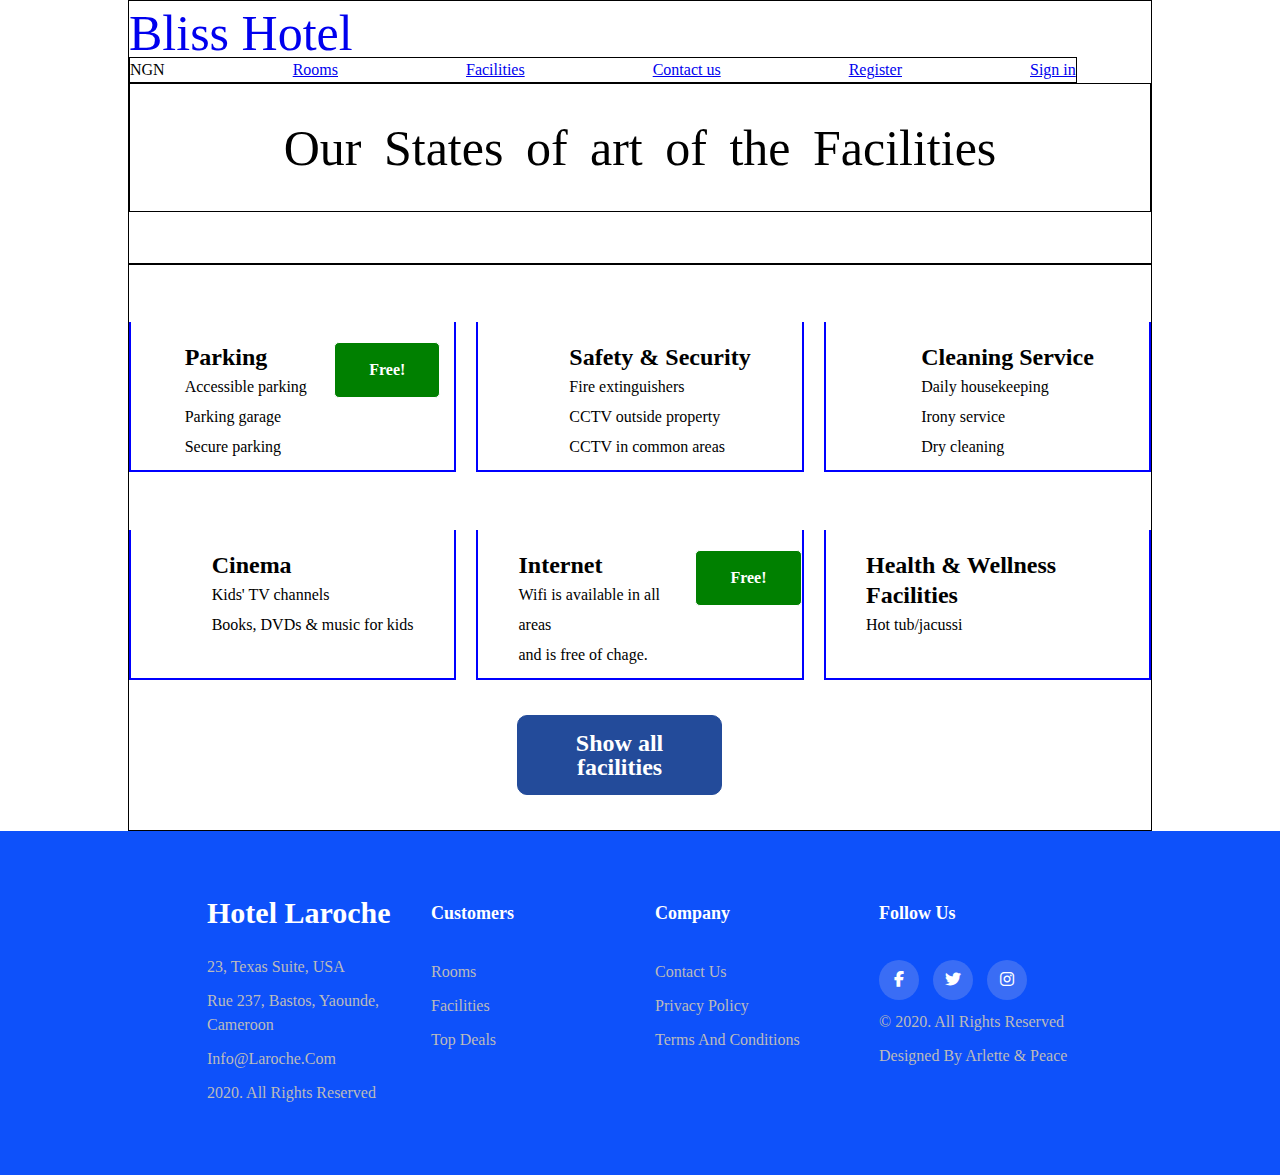
==== Facilities.html @ ff0a0255 "corrected typo on footer" ====
<!DOCTYPE html>
<html lang="en">

<head>
    <meta charset="UTF-8">
    <meta http-equiv="X-UA-Compatible" content="IE=edge">
    <meta name="viewport" content="width=device-width, initial-scale=1.0">
    <link rel="stylesheet" href="./assets.css/main.css">
    <link rel="stylesheet" type="text/css"
        href="https://cdnjs.cloudflare.com/ajax/libs/font-awesome/6.4.0/css/all.min.css">
    <link rel="stylesheet"
        href="https://fonts.googleapis.com/css2?family=Montserrat:wght@100&family=Poppins:ital,wght@0,300;0,400;0,500;0,700;1,600&display=swap">
    <link rel="stylesheet" href="https://cdnjs.cloudflare.com/ajax/libs/animate.css/4.1.1/animate.min.css" />

    <title>Facilities</title>
</head>

<body>
    <!-- <div class="header">
        <div class="navbar ">
            <div class="logo">
                <a href="#">Bliss Hotel</a>
            </div>
            <ul>
                <li><a href="Bliss Hotel">Bliss Hotel</a></li>
                <li><a href="NGN"> <img class="img-cmr" src="./assets.css/images/Bliss_Hotel/cmr.png"
                            alt="nigeria flag">CMR</a></li>
                <li><a href="Rooms.html">Rooms</a></li>
                <li><a href="Facilities.html">Facilities</a></li>
                <li><a href="Contact_us.html">Contact Us</a></li>
                <li><a href="Register.html">Register</a></li>
                <li><a href="Sign_In.htnl">Sign In</a></li>
            </ul>

        </div>

    </div> -->
    <div class="pic">
        <section class="laroche">
            <div class="logosection">
                <a href="landingpage.html"><h1>Bliss Hotel</h1></a>
                
                <div class="nav">  <!-- nav div...............................-->
                <ul>
                 <li>NGN</li>
                 <a href="rooms.html"><li>Rooms</li></a>
                 <a href="facilities.html"><li>Facilities</li></a>
                 <a href="contact.html"><li>Contact us</li></a>
                 <a href="Register.html"><li>Register</li></a>
                 <a href="Sign-in.html"><li>Sign in</li></a>
                </ul> 
             </div>
            <div class="logoform">
            <h3 class="logotext">Our States of art of the Facilities</h3>
            <!-- <form action="#">
                <input type="date" id="check" placeholder="Check in - Check out">
                <input class="join" type="" id="guests" placeholder="1 adult - 0 children -1 room">
                <button type="button" class="btnlogo"> Book now</button> 
            </form> -->
        </div>
        </section>
    </div>
    <!-- rooms -->
    <section class="laroche">
        <div class="main">
            <div class="fac-container">
                <div class="image">
                    <img src="./assets.css/images/facilities/parking.png" alt="">
                </div>
                <div class="text1">
                    <div class="text-fac">
                        <p>Parking</p>
                        <ul>
                            <li class="tick">Accessible parking</li>
                            <li class="tick">Parking garage</li>
                            <li class="tick">Secure parking</li>
                        </ul>
                    </div>
                    <div>
                        <a href="" class="fac-btn animate__animated animate__zoomIn animate__infinite">Free!</a>
                    </div>
                </div>
            </div>

            <div class="fac-container">
                <div class="image">
                    <img src="./assets.css/images/facilities/security & service .png" alt="">
                </div>
                <div class="text1">
                    <div class="text-fac">
                        <p>Safety & Security</p>
                        <ul>
                            <li class="tick">Fire extinguishers</li>
                            <li class="tick">CCTV outside property</li>
                            <li class="tick">CCTV in common areas</li>
                        </ul>
                    </div>
                </div>
            </div>

            <div class="fac-container">
                <div class="image">
                    <img src="./assets.css/images/facilities/cleaning Services.png" alt="">
                </div>
                <div class="text1">
                    <div class="text-fac">
                        <p>Cleaning Service</p>
                        <ul>
                            <li class="tick">Daily housekeeping</li>
                            <li class="tick">Irony service</li>
                            <li class="tick">Dry cleaning</li>
                        </ul>
                    </div>
                </div>

            </div>
        </div>



        <div class="main">
            <div class="fac-container">
                <div class="image">
                    <img src="./assets.css/images/facilities/cinema.png" alt="">
                </div>
                <div class="text1">
                    <div class="text-fac">
                        <p> Cinema</p>
                        <ul>
                            <li class="tick">Kids' TV channels</li>
                            <li class="tick">Books, DVDs & music for kids</li>
                        </ul>
                    </div>
                </div>

            </div>

            <div class="fac-container">
                <div class="image">
                    <img src="./assets.css/images/facilities/internet.png" alt="">
                </div>
                <div class="text1">
                    <div class="text-fac">
                        <p>Internet</p>
                        <ul>
                            <li class="tick">Wifi is available in all areas <br> and is free of chage.</li>
                        </ul>
                    </div>
                    <div>

                        <a href="" class="fac-btn animate__animated animate__zoomIn animate__infinite">Free!</a>
                    </div>


                </div>
            </div>

            <div class="fac-container">
                <div class="image">
                    <img src="./assets.css/images/facilities/heath & Wellnes Facilities.png" alt="">
                </div>
                <div class="text1">
                    <div class="text-fac">
                        <p>Health & Wellness Facilities</p>
                        <ul>
                            <li class="tick">Hot tub/jacussi</li>
                        </ul>
                    </div>
                </div>
            </div>
        </div>
        <div class="btn">
        <a href=""class="btn1"> Show all facilities</a>
        </div>
    </section>


    
    <!-- footer -->
    <footer class="footer">
        <div class="container">
            <div class="row">
                <div class="footer-row">
                    <h3>Hotel Laroche</h3>
                    <ul>
                        <li><a href="#">23, Texas Suite, USA</a></li>
                        <li><a href="#">Rue 237, Bastos, Yaounde, Cameroon</a></li>
                        <li><a href="#">info@laroche.com</a></li>
                        <li><a href="#">2020. All Rights Reserved</a></li>
                    </ul>
                </div>
                <div class="footer-row">
                    <h4>Customers</h4>
                    <ul>
                        <li><a href="#">Rooms</a></li>
                        <li><a href="#">Facilities</a></li>
                        <li><a href="#">Top Deals</a></li>
                    </ul>
                </div>
                <div class="footer-row">
                    <h4>Company</h4>
                    <ul>
                        <li><a href="#">Contact us</a></li>
                        <li><a href="#"> Privacy Policy</a></li>
                        <li><a href="#">Terms and Conditions</a></li>
                    </ul>
                </div>
                <div class="footer-row">
                    <h4>Follow us</h4>
                    <div class="social-links">
                        <a href="#"><i class="fa-brands fa-facebook-f"></i></a>
                        <a href="#"><i class="fa-brands fa-twitter"></i></a>
                        <a href="#"><i class="fa-brands fa-instagram"></i></a>
                    </div>
                    <ul>
                        <li><a href="#">&copy; 2020. All Rights Reserved</a></li>
                        <li><a href="#">Designed by Arlette & Peace</a></li>
                    </ul>
                </div>
            </div>
        </div>

    </footer>
</body>

</html>
---- assets.css/main.css ----
/* http://meyerweb.com/eric/tools/css/reset/ 
   v2.0 | 20110126
   License: none (public domain)
*/

html,
body,
div,
span,
applet,
object,
iframe,
h1,
h2,
h3,
h4,
h5,
h6,
p,
blockquote,
pre,
a,
abbr,
acronym,
address,
big,
cite,
code,
del,
dfn,
em,
img,
ins,
kbd,
q,
s,
samp,
small,
strike,
strong,
sub,
sup,
tt,
var,
b,
u,
i,
center,
dl,
dt,
dd,
ol,
ul,
li,
fieldset,
form,
label,
legend,
table,
caption,
tbody,
tfoot,
thead,
tr,
th,
td,
article,
aside,
canvas,
details,
embed,
figure,
figcaption,
footer,
header,
hgroup,
menu,
nav,
output,
ruby,
section,
summary,
time,
mark,
audio,
video {
    margin: 0;
    padding: 0;
    border: 0;
    font-size: 100%;
    font: inherit;
    vertical-align: baseline;
}

/* HTML5 display-role reset for older browsers */
article,
aside,
details,
figcaption,
figure,
footer,
header,
hgroup,
menu,
nav,
section {
    display: block;
}

body {
    line-height: 1;
}

ol,
ul {
    list-style: none;
}

blockquote,
q {
    quotes: none;
}

blockquote:before,
blockquote:after,
q:before,
q:after {
    content: '';
    content: none;
}

table {
    border-collapse: collapse;
    border-spacing: 0;
}

/*
=====================
Rooms
===================== 
 */

 
*:before,
*:after {
    -webkit-box-sizing: border-box;
    -moz-box-sizing: border-box;
    box-sizing: border-box;
}
.log-container {
    width: 70%;
    margin: 0 auto;
    border: 1px solid black;
  }
  
 
  
  .pic {
    background-image: url(./images/Bliss_Hotel/isai-ramos-A6WQ57dzHgU-unsplash\ 1\ \(1\).png);
    background-repeat: no-repeat;
    background-size: 100%;
    /* color: #06348C; */
  }
  
  .logosection {
    display: flex;
    margin-bottom: 5%;
    justify-content: space-between;
    align-items: center;
    flex-wrap: wrap;
    padding-top: 2%;
  }
  .logosection h1, .logosection .logotextcontact {
    font-size: 50px;
    position: relative;
    display: inline-block;
  }
  .logosection h1:after, .logosection .logotextcontact:after {
    content: " ";
    width: 90%;
    height: 2px;
    display: block;
    margin-left: 1%;
  }
  .logosection ul {
    display: flex;
    gap: 8rem;
    border: 1px solid black;
  }
  
  .logoform {
    width: 100%;
    display: flex;
    flex-direction: column;
    align-items: center;
    border: 1px solid black;
    padding-top: 5%;
  }
  .logoform .logotext {
    font-size: 50px;
    text-align: center;
    margin-bottom: 5%;
    word-spacing: 10px;
  }
  .logoform form {
    display: flex;
    flex-wrap: nowrap;
    width: 70%;
    /* border: 1px solid black; */
    margin-bottom: 10%;
  }
  .logoform form input {
    display: inline-block;
    padding: 1%;
    width: 50%;
    border: 3px solid #F2B30F;
  }
  .logoform form .join {
    border-left: none;
  }
  .logoform form .hero-btn {
    border-radius: 0 10px 10px 0;
    font-size: 15px;
    font-weight: 700;
    width: 20%;
  }
/* * { 
    margin: 0;
    padding: 0;
    box-sizing: border-box;
}

.header {
    width: 100%;
    height: 100vh;
    background-image: url(images/Bliss_Hotel/isai-ramos-A6WQ57dzHgU-unsplash\ 1\ \(1\).png);
    background-position: center;
    background-size: cover;
    position: relative;
}
.img-cmr
{
    width: 20px;
    height: 20px;
}

.navbar {
    width: 85%;
    margin: auto;
    padding: 35px 0;
    display: flex;
    align-items: center;
    justify-content: space-between;
}

.navbar .logo a {
    font-size: 30px;
    text-decoration: none;
    font-weight: 700;
}

/*.navbar ul li {
    list-style: none;
    display: inline-block;
    margin: 0 20px;
    position: relative;
} */

/* .navbar ul li a {
    text-decoration: none;
    color: #fff;
    font-size: 24px;
} */
/* .navbar ul li::after{ 
    content: '';
    height: 3px;
    widows: o;
    background: #009688;
    position: absolute;
    left: 0;
    bottom: -10px;
    transition: 0.5s;
} */
/*.navbar ul li:hover::after{
    width: 100%;
 } */

/*========================================
Rooms
========================================== 
 */
 .container {
    width: 70%;
    margin: 0 auto;
    /* border: 1px solid black; */
  }
  
  /* .btn {  
    display: inline-block;
    border: 1px solid #234B9A;
    border-radius: 10px;
    padding: 15px;
    width: 30%;
    text-align: center;
    background-color: #234B9A;
    color: #fff;
    text-decoration: none;
    margin: auto;
  /* } */
  
 .laroche-room{
    width: 70%;
    margin: 0 auto;
    border: 1px solid black;
    /* padding-bottom: 30px; */
 }
.col-1-2{
    width: 34%;
    display: flex;
    justify-content: space-between;
}
/* rooms style */
.roomsect{
    margin-bottom: 2px;
}
.room{
    display: flex;
    justify-content:space-between;
    padding: 30px 0 30px 5px;
    /* margin: 30px 0 30px 0; */
}

.image-room{
    width: 100%;
}
/*=======
========= details */
.details .detailhead{
display: flex;
justify-content: space-between;
padding-top: 20px;
}
.room-text{
    padding-top: 60px;
}
.details .detail-foot{
    display: flex;
justify-content: space-between;
padding-top: 80px;
}
.detailhead h3{
    font-weight: 700;
    font-size: 24px;
    color: #06348C;
    padding-top: 20px;
}
.detail-foot p{
    font-weight: 700;
}
.details{
    border: 2px solid #F2B30F;
    width: 50%;
    padding-left: 40px;
    border-left: 0;
    margin-left: 26.5%; 
}
.rating{
    padding-top: 20px;
}
/* =============
subscribe========= */
.subscribe {
    display: flex;
    flex-direction: column;
    align-items: center;
    padding-bottom: 2%;
  }
  .subscribe h3 {
    margin-top: 4%;
    margin-bottom: 2%;
    color: #06348C;
    font-size: 24px;
  }
  .subscribe form {
    display: flex;
    /* border: 1px solid black; */
    width: 50%;
    text-align: center;
  }
  .subscribe form .input {
    width: 80%;
    border-right: none;
    border: 1.5px solid #F2B30F;
    border-radius: 10px 0 0 10px;
    padding-left: 3%;
  }
  .subscribe .hero-btn{
    font-weight: 700;
  }

  




/*.text-box {
    width: 90%;
    color: blue;
    position: absolute;
    text-align: center;
    bottom: 85%;
    left: 5;
}

.text-box h1 {
    font-size: 30px;
    text-align: center;
}

.text-box box {
    position: absolute;
    top: 20;
    text-align: center;
}
/* style for image */
/*.room-style {
    min-height: 100%;
    width: 100%;
    display: inline-block;
    display: flex;
    text-align: justify;
    margin-top: 40px;
    margin-bottom: 40px;
}

.room-style h1 {
    text-decoration: solid red;
    font-size: 400;
    font-size: 24px;

}
.call{
    display: flex;
    justify-content: space-between;
}

.div-text span{
    display: inline-block;
    width: 80px;
    height: 100px;
    /* padding: 22px; */

/*.img-room {
    height: 50%;
    width: 50%;
    position: relative;
    /* left: 24; */


/*.div-text {
    text-align: justify;
    position: relative;
    left: 10;


}

.div-text p {
    position: relative;
    left: 2;
}

.hero-btn {
    display: inline-block;
    text-decoration: none;
    color: #fff;
    border-radius: 5px;
    padding: 12px 34px;
    font-size: 13px;
}

.hero-btn1 {
    display: block;
    text-decoration: none;
    color: #fff;
    border-radius: 5px;
    padding: 12px 34px;
    font-size: 13px;
    text-align: center;
}

.hero-btn {
    border: 1px solid #fff;
    transition: 1s;
    background-color: blue;
}

.text {
    text-align: center;
}

.text p {
    color: blue;
    padding-bottom: 20px;
    font-size: 24px;
}*/

/*
===============================
Facilities
===============================
*/
*{
     margin: 0; 
     padding: 0; 
     box-sizing: border-box;
}
.laroche{
    width: 80%;
    margin: 0 auto;
    border: 1px solid black;
}
.main{
    display: flex;
    justify-content: space-between;
}
.fac-container{
    width: 32%;
    /* background-color: aqua; */
    margin: 40px;
    /* display: flex; */
    /* justify-content: space-between; */
    margin:40px 0 0 0;
}
.fac-container .image{
    width: 100%;
}
.image img{
    width: 100%; 
    /* display: block; */
    /* height: 400px; */
    
}
.text1{
    margin-top: -2%;
    display: flex;
    justify-content: space-around;
    border: 2px solid blue;
    border-top: none;
    padding-bottom: 10px;
    width: 100%;
    height: 150px;
    line-height: 30px;
    
}
.text-fac p{
    font-size: 24px;
    font-weight: 700;
    padding-left: 40px; 
    padding-top: 20px; 
}


.text1 ul li{
    list-style: none;
}
.tick{
    list-style-type: none;
    padding-left: 2.5em;
    background-image: url(./images/facilities/tick1.jpeg);
    background-size: 1em;
    background-repeat: no-repeat;
}
/* ==============
button
=================
 */
 .hero-btn {
    display: inline-block;
    text-decoration: none;
    color: #fff;
    border-radius: 5px;
    padding: 12px 34px;
    font-size: 13px;
    font-weight: 700;
}
.hero-btn {
    /* border: 1px solid #fff; */
    transition: 1s;
    background-color: #234B9A;
    font-weight: 700;
}
.fac-btn{
    border: 1px solid #fff;
    background-color: green;
    

}
.fac-btn{
    text-decoration: none;
    display: inline-block;
    border-radius: 10px;
    padding: 12px 34px;
    color: #fff;

}

.fac-btn{
margin-top: 20px;
margin-bottom: 20px;
color: #ffffff;
border: 1px solid #fff;
border-radius: 5px;
font-weight: 700;
width: 100%;
}

 .btn{ 
    height: 150px;
    width: 80%;
    /* border: 1px solid black; */
    margin: 0 auto;
    display: flex;
    align-items: center;
} 
.btn a{
    font-weight: 700;
    font-size: 24px;
}
.btn1{
display: inline-block;
margin-left: 35%;
border: 1px solid #234B9A;
border-radius: 10px;
padding: 15px;
width: 25%;
text-align: center;
background-color: #234B9A;
color:#fff;
text-decoration: none;
}


/*
=======================
footer
========================
 */
body {
    line-height: 24px;
}
*{
    margin: 0;
    padding: 0;
    box-sizing: border-box;
}
.container {
    max-width: 1300px;
    /* background-color: blue; */
    margin: auto;
}
footer {
    background-color: #0e51fa;
    padding: 70px 0;
}

.row {
    display: flex;
    flex-wrap: wrap; 
    justify-content: space-between;
    
}

ul {
    list-style: none;
}
.footer-row {
    width: 25%;
    padding: 0 15px;
    
}

.footer-row h4 {
    font-size: 18px;
    color: #ffffff;
    text-transform: capitalize;
    margin-bottom: 35px;
    font-weight: 700;
    position: relative;
}

.footer-row h3 {
    font-size: 18px;
    color: #ffffff;
    text-transform: capitalize;
    margin-bottom: 30px;
    font-size: 30px;
    font-weight: 700;
    position: relative;
}

.footer-row ul li:not(:last-child) {
    margin-bottom: 10px;
}

.footer-row ul li a {
    font-size: 16px;
    text-transform: capitalize;
    color: #ffffff;
    text-decoration: none;
    font-weight: 300;
    color: #bbbbbb;
    display: block;

}

.footer-row ul li a:hover {
    color: #ffffff;
    padding-left: 8px;
}

.footer-row .social-links a {
    display: inline-block;
    height: 40px;
    width: 40px;
    background-color: rgba(233, 227, 227, 0.2);
    margin: 0 10px 10px 0;
    text-align: center;
    line-height: 40px;
    border-radius: 50%;
    color: #ffffff;
}

.footer-row .social-links a:hover {
    color: #24262b;
    background-color: #ffffff;
}

/* responsive */

@media(max-width: 574px){
    .footer-row{
        width: 100%;
        margin-bottom: 30px;
    }
}
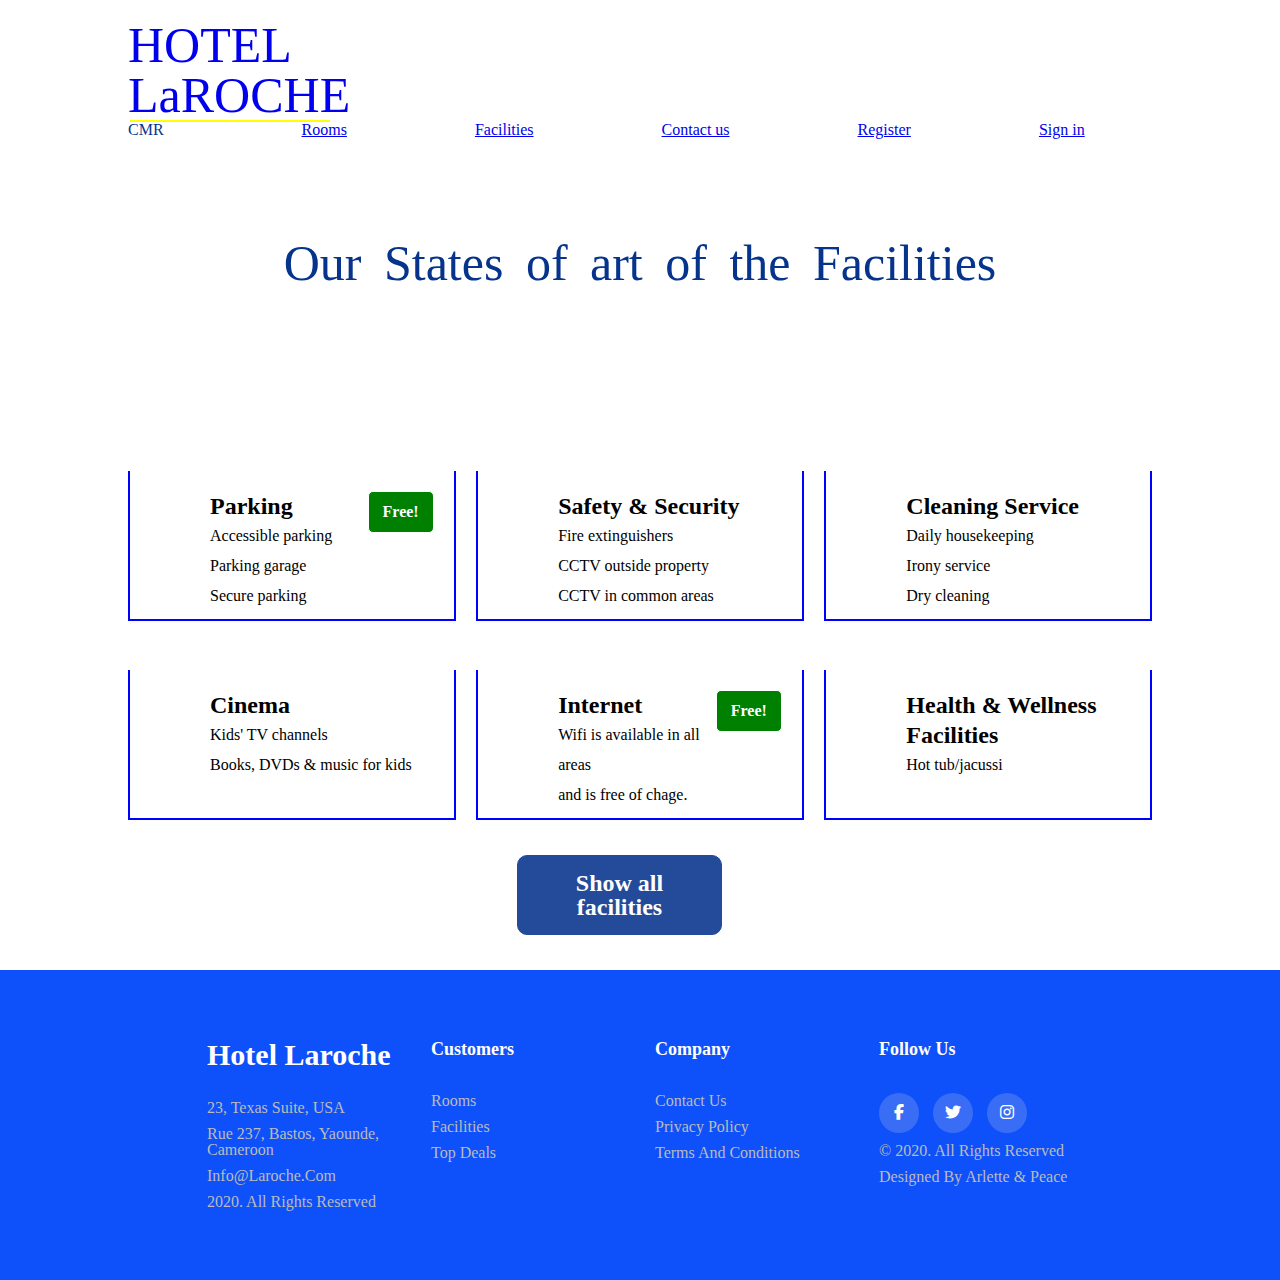
==== commit abce33dc: "changement made on rooms page" ====
--- a/Facilities.html
+++ b/Facilities.html
@@ -38,26 +38,38 @@
     <div class="pic">
         <section class="laroche">
             <div class="logosection">
-                <a href="landingpage.html"><h1>Bliss Hotel</h1></a>
-                
-                <div class="nav">  <!-- nav div...............................-->
-                <ul>
-                 <li>NGN</li>
-                 <a href="rooms.html"><li>Rooms</li></a>
-                 <a href="facilities.html"><li>Facilities</li></a>
-                 <a href="contact.html"><li>Contact us</li></a>
-                 <a href="Register.html"><li>Register</li></a>
-                 <a href="Sign-in.html"><li>Sign in</li></a>
-                </ul> 
-             </div>
-            <div class="logoform">
-            <h3 class="logotext">Our States of art of the Facilities</h3>
-            <!-- <form action="#">
+                <a href="landingpage.html">
+                    <h1>HOTEL <br> LaROCHE</h1>
+                </a>
+
+                <div class="nav"> <!-- nav div...............................-->
+                    <ul>
+                        <li>CMR <img src="./assets.css/images/Bliss_Hotel/cmr.png" alt="" class="logoimg"></li>
+                        <a href="rooms.html">
+                            <li>Rooms</li>
+                        </a>
+                        <a href="facilities.html">
+                            <li>Facilities</li>
+                        </a>
+                        <a href="contact.html">
+                            <li>Contact us</li>
+                        </a>
+                        <a href="Register.html">
+                            <li>Register</li>
+                        </a>
+                        <a href="Sign-in.html">
+                            <li>Sign in</li>
+                        </a>
+                    </ul>
+                </div>
+                <div class="logoform">
+                    <h3 class="logotext">Our States of art of the Facilities</h3>
+                    <!-- <form action="#">
                 <input type="date" id="check" placeholder="Check in - Check out">
                 <input class="join" type="" id="guests" placeholder="1 adult - 0 children -1 room">
                 <button type="button" class="btnlogo"> Book now</button> 
             </form> -->
-        </div>
+                </div>
         </section>
     </div>
     <!-- rooms -->
@@ -76,12 +88,13 @@
                             <li class="tick">Secure parking</li>
                         </ul>
                     </div>
-                    <div>
-                        <a href="" class="fac-btn animate__animated animate__zoomIn animate__infinite">Free!</a>
-                    </div>
-                </div>
-            </div>
-
+                    <div class="fac">
+                        <a href=""
+                            class="fac-btn animate__animated animate__zoomIn animate__infinite	infinite">Free!</a>
+                    </div>
+                </div>
+            </div>
+ 
             <div class="fac-container">
                 <div class="image">
                     <img src="./assets.css/images/facilities/security & service .png" alt="">
@@ -146,9 +159,10 @@
                             <li class="tick">Wifi is available in all areas <br> and is free of chage.</li>
                         </ul>
                     </div>
-                    <div>
-
-                        <a href="" class="fac-btn animate__animated animate__zoomIn animate__infinite">Free!</a>
+                    <div class="fac">
+
+                        <a href="" class="fac-btn animate__animated animate__zoomIn animate__infinite	infinite
+                        ">Free!</a>
                     </div>
 
 
@@ -170,12 +184,12 @@
             </div>
         </div>
         <div class="btn">
-        <a href=""class="btn1"> Show all facilities</a>
+            <a href="" class="btn1"> Show all facilities</a>
         </div>
     </section>
 
 
-    
+
     <!-- footer -->
     <footer class="footer">
         <div class="container">
--- a/assets.css/main.css
+++ b/assets.css/main.css
@@ -147,7 +147,12 @@
     -moz-box-sizing: border-box;
     box-sizing: border-box;
 }
-.log-container {
+.container1{
+    width: 70%;
+    margin: 0 auto;
+    /* border: 1px solid black; */
+}
+/* .log-container {
     width: 70%;
     margin: 0 auto;
     border: 1px solid black;
@@ -159,7 +164,7 @@
     background-image: url(./images/Bliss_Hotel/isai-ramos-A6WQ57dzHgU-unsplash\ 1\ \(1\).png);
     background-repeat: no-repeat;
     background-size: 100%;
-    /* color: #06348C; */
+    color: #06348C;
   }
   
   .logosection {
@@ -206,7 +211,7 @@
     display: flex;
     flex-wrap: nowrap;
     width: 70%;
-    /* border: 1px solid black; */
+    border: 1px solid black;
     margin-bottom: 10%;
   }
   .logoform form input {
@@ -223,67 +228,93 @@
     font-size: 15px;
     font-weight: 700;
     width: 20%;
-  }
-/* * { 
-    margin: 0;
-    padding: 0;
-    box-sizing: border-box;
-}
-
-.header {
+  } */
+  .logoimg{
+    width: 40%;
+    height: 15px;
+    display: inline-block;
+    padding-left: 6px;
+  }
+  .btnlogo{ 
+    display: inline-block;
+    border: 1px solid #234B9A;
+    border-radius: 10px;
+    padding: 15px;
+    width: 15%;
+    text-align: center;
+    background-color: #234B9A;
+    color: #fff;
+    text-decoration: none;
+    
+  }
+  .pic {
+    background-image: url(./images/Bliss_Hotel/isai-ramos-A6WQ57dzHgU-unsplash\ 1\ \(1\).png);
+    background-repeat: no-repeat;
+    background-size: 100% 100%;
+    color: #06348C;
+  }
+  
+  .logosection {
+    display: flex;
+    padding-bottom: 10%;
+    justify-content: space-between;
+    align-items: center;
+    flex-wrap: wrap;
+    padding-top: 2%;
+  }
+  .logosection h1, .logosection .logotextcontact {
+    font-size: 50px;
+    position: relative;
+    display: inline-block;
+  }
+  .logosection h1:after, .logosection .logotextcontact:after {
+    content: " ";
+    width: 90%;
+    height: 2px;
+    background-color: yellow;
+    display: block;
+    margin-left: 1%;
+  }
+  .logosection ul {
+    display: flex;
+    gap: 8rem;
+  }
+  
+  .logoform {
     width: 100%;
-    height: 100vh;
-    background-image: url(images/Bliss_Hotel/isai-ramos-A6WQ57dzHgU-unsplash\ 1\ \(1\).png);
-    background-position: center;
-    background-size: cover;
-    position: relative;
-}
-.img-cmr
-{
-    width: 20px;
-    height: 20px;
-}
-
-.navbar {
-    width: 85%;
-    margin: auto;
-    padding: 35px 0;
-    display: flex;
+    display: flex;
+    flex-direction: column;
     align-items: center;
-    justify-content: space-between;
-}
-
-.navbar .logo a {
-    font-size: 30px;
-    text-decoration: none;
-    font-weight: 700;
-}
-
-/*.navbar ul li {
-    list-style: none;
-    display: inline-block;
-    margin: 0 20px;
-    position: relative;
-} */
-
-/* .navbar ul li a {
-    text-decoration: none;
-    color: #fff;
-    font-size: 24px;
-} */
-/* .navbar ul li::after{ 
-    content: '';
-    height: 3px;
-    widows: o;
-    background: #009688;
-    position: absolute;
-    left: 0;
-    bottom: -10px;
-    transition: 0.5s;
-} */
-/*.navbar ul li:hover::after{
-    width: 100%;
- } */
+    padding-top: 5%;
+  }
+  .logoform .logotext {
+    font-size: 50px;
+    text-align: center;
+    margin: 3% 0 3% 0;
+    word-spacing: 10px;
+  }
+  .logoform form {
+    display: flex;
+    flex-wrap: nowrap;
+    width: 70%;
+    margin-bottom: 10%;
+  }
+  .logoform form input {
+    display: inline-block;
+    padding: 1%;
+    width: 45%;
+    border: 3px solid #F2B30F;
+  }
+  .logoform form .join {
+    border-left: none;
+  }
+  .logoform form .btn {
+    border-radius: 0 10px 10px 0;
+    font-size: 15px;
+    font-weight: 100px;
+    width: 11%;
+  }
+
 
 /*========================================
 Rooms
@@ -293,41 +324,34 @@
     width: 70%;
     margin: 0 auto;
     /* border: 1px solid black; */
-  }
+    /* background-color: #bbbbbb; */
+  }
+
   
-  /* .btn {  
-    display: inline-block;
-    border: 1px solid #234B9A;
-    border-radius: 10px;
-    padding: 15px;
-    width: 30%;
-    text-align: center;
-    background-color: #234B9A;
-    color: #fff;
-    text-decoration: none;
-    margin: auto;
-  /* } */
-  
- .laroche-room{
+ .laroche{
     width: 70%;
     margin: 0 auto;
-    border: 1px solid black;
+    /* border: 1px solid black; */
     /* padding-bottom: 30px; */
  }
-.col-1-2{
+ .col-1-2{ 
     width: 34%;
     display: flex;
     justify-content: space-between;
-}
+} 
 /* rooms style */
-.roomsect{
+.container-roomsect{
     margin-bottom: 2px;
+    display: flex;
+    justify-content: space-between;
 }
 .room{
     display: flex;
-    justify-content:space-between;
+    justify-content: space-between;
+    /* border: 1px solid black; */
     padding: 30px 0 30px 5px;
     /* margin: 30px 0 30px 0; */
+    margin: 0 auto;
 }
 
 .image-room{
@@ -335,7 +359,7 @@
 }
 /*=======
 ========= details */
-.details .detailhead{
+.detailhead{
 display: flex;
 justify-content: space-between;
 padding-top: 20px;
@@ -343,167 +367,75 @@
 .room-text{
     padding-top: 60px;
 }
-.details .detail-foot{
+.room-text p{
+    line-height: 30px;
+    font-weight: 400;
+    padding-left: 30px;
+}
+.wrap{
+    /* border: 2px solid black; */
+    border: 1px solid #F2B30F;
+    width: 57.8%;
+    border-left:0 ;
+}
+.wrap .detail-foot{
     display: flex;
 justify-content: space-between;
-padding-top: 80px;
+padding-top: 40px;
+padding-left: 30px;
 }
 .detailhead h3{
     font-weight: 700;
-    font-size: 24px;
+    font-size: 50px;
     color: #06348C;
     padding-top: 20px;
+    padding-left: 30px;
 }
 .detail-foot p{
     font-weight: 700;
-}
-.details{
-    border: 2px solid #F2B30F;
-    width: 50%;
-    padding-left: 40px;
-    border-left: 0;
-    margin-left: 26.5%; 
-}
+    font-size: 30px;
+    padding-left: 30px;
+    padding-right: 20px;
+    padding-top: 25px;
+}
+
 .rating{
-    padding-top: 20px;
+    font-size: 24px;
+    padding-top: 40px;
+    padding-right: 20px;
 }
 /* =============
 subscribe========= */
-.subscribe {
+.container-subscribe{
     display: flex;
     flex-direction: column;
     align-items: center;
     padding-bottom: 2%;
-  }
-  .subscribe h3 {
+    background-color: rgba(39, 100, 126, 0.1);
+  }
+ 
+  .container-subscribe h3 {
     margin-top: 4%;
     margin-bottom: 2%;
     color: #06348C;
     font-size: 24px;
   }
-  .subscribe form {
+  .container-subscribe form {
     display: flex;
     /* border: 1px solid black; */
     width: 50%;
     text-align: center;
   }
-  .subscribe form .input {
+  .container-subscribe form .input {
     width: 80%;
     border-right: none;
     border: 1.5px solid #F2B30F;
     border-radius: 10px 0 0 10px;
     padding-left: 3%;
   }
-  .subscribe .hero-btn{
-    font-weight: 700;
-  }
-
-  
-
-
-
-
-/*.text-box {
-    width: 90%;
-    color: blue;
-    position: absolute;
-    text-align: center;
-    bottom: 85%;
-    left: 5;
-}
-
-.text-box h1 {
-    font-size: 30px;
-    text-align: center;
-}
-
-.text-box box {
-    position: absolute;
-    top: 20;
-    text-align: center;
-}
-/* style for image */
-/*.room-style {
-    min-height: 100%;
-    width: 100%;
-    display: inline-block;
-    display: flex;
-    text-align: justify;
-    margin-top: 40px;
-    margin-bottom: 40px;
-}
-
-.room-style h1 {
-    text-decoration: solid red;
-    font-size: 400;
-    font-size: 24px;
-
-}
-.call{
-    display: flex;
-    justify-content: space-between;
-}
-
-.div-text span{
-    display: inline-block;
-    width: 80px;
-    height: 100px;
-    /* padding: 22px; */
-
-/*.img-room {
-    height: 50%;
-    width: 50%;
-    position: relative;
-    /* left: 24; */
-
-
-/*.div-text {
-    text-align: justify;
-    position: relative;
-    left: 10;
-
-
-}
-
-.div-text p {
-    position: relative;
-    left: 2;
-}
-
-.hero-btn {
-    display: inline-block;
-    text-decoration: none;
-    color: #fff;
-    border-radius: 5px;
-    padding: 12px 34px;
-    font-size: 13px;
-}
-
-.hero-btn1 {
-    display: block;
-    text-decoration: none;
-    color: #fff;
-    border-radius: 5px;
-    padding: 12px 34px;
-    font-size: 13px;
-    text-align: center;
-}
-
-.hero-btn {
-    border: 1px solid #fff;
-    transition: 1s;
-    background-color: blue;
-}
-
-.text {
-    text-align: center;
-}
-
-.text p {
-    color: blue;
-    padding-bottom: 20px;
-    font-size: 24px;
-}*/
+  .container-subscribe .hero-btn{
+    font-weight: 700;
+  }
 
 /*
 ===============================
@@ -518,7 +450,7 @@
 .laroche{
     width: 80%;
     margin: 0 auto;
-    border: 1px solid black;
+    /* border: 1px solid black; */
 }
 .main{
     display: flex;
@@ -544,14 +476,18 @@
 .text1{
     margin-top: -2%;
     display: flex;
-    justify-content: space-around;
+    justify-content: space-between;
     border: 2px solid blue;
     border-top: none;
     padding-bottom: 10px;
+    padding-left: 40px;
     width: 100%;
     height: 150px;
     line-height: 30px;
     
+}
+.fac{
+    padding-right: 20px;
 }
 .text-fac p{
     font-size: 24px;
@@ -581,15 +517,28 @@
     color: #fff;
     border-radius: 5px;
     padding: 12px 34px;
-    font-size: 13px;
-    font-weight: 700;
-}
-.hero-btn {
-    /* border: 1px solid #fff; */
-    transition: 1s;
+    font-size: 24px;
+    font-weight: 700;
+    text-align: center;
     background-color: #234B9A;
-    font-weight: 700;
-}
+}
+/* .fac-btn{
+    width: 17%;
+    border: 1px solid black;
+    text-align: center;
+    border-radius: 20%;
+    padding: 12px 30px;
+    margin-top: 120px;
+    background-color: green;
+    text-decoration: none;
+    font-weight: 700;
+    color: #fff;
+}
+.fac-btn a{
+    margin-bottom: 100px;
+
+} */
+
 .fac-btn{
     border: 1px solid #fff;
     background-color: green;
@@ -599,8 +548,9 @@
 .fac-btn{
     text-decoration: none;
     display: inline-block;
-    border-radius: 10px;
-    padding: 12px 34px;
+    border-radius: 20px;
+    padding: 5px 14px;
+    
     color: #fff;
 
 }
@@ -611,6 +561,7 @@
 color: #ffffff;
 border: 1px solid #fff;
 border-radius: 5px;
+text-align: center;
 font-weight: 700;
 width: 100%;
 }
@@ -622,6 +573,7 @@
     margin: 0 auto;
     display: flex;
     align-items: center;
+    font-weight: 700;
 } 
 .btn a{
     font-weight: 700;
@@ -646,9 +598,9 @@
 footer
 ========================
  */
-body {
+/* body {
     line-height: 24px;
-}
+} */
 *{
     margin: 0;
     padding: 0;
